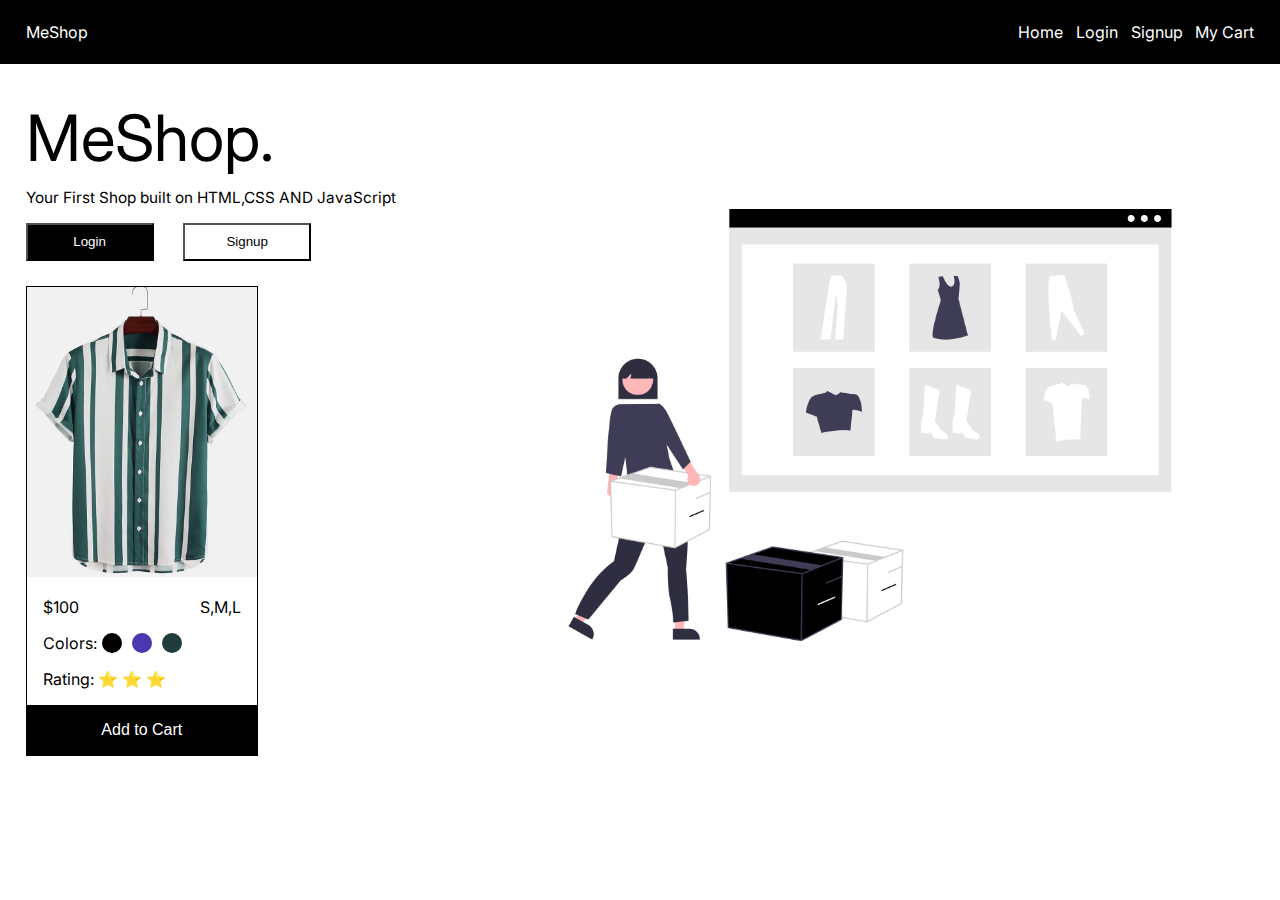
==== index.html @ 50f5e7cb "Done with shop dashboard code" ====
<!DOCTYPE html>
<html>

<head>
  <meta charset="utf-8" />
  <meta http-equiv="X-UA-Compatible" content="IE=edge" />
  <title>MeShop.</title>
  <meta name="description" content="" />
  <meta name="viewport" content="width=device-width, initial-scale=1" />
  <link rel="stylesheet" href="./styles.css" />
</head>

<body>
  <header>
    <nav id="navbar">
      <div id="navLeft">
        <a href="./index.html">MeShop</a>
      </div>
      <div id="navRight">
        <a href="#">Home</a>
        <a href="#">Login</a>
        <a href="#">Signup</a>
        <a href="#">My Cart</a>
      </div>
    </nav>
  </header>

  <div id="contentBox">
    <div id="contentLeft">
      <div id="contentLeft1">
        <h1>MeShop.</h1>
        <p>Your First Shop built on HTML,CSS AND JavaScript</p>
        <div id="leftButton">
          <button id="login">Login</button>
          <button id="signup">Signup</button>
        </div>
      </div>
      <div id="contentLeft2">
        <div class="item">
          <img src="shop/tshirt.png" alt="Item" />
          <div class="info">
            <div class="row">
              <div class="price">$100</div>
              <div class="sized">S,M,L</div>
            </div>
            <div class="colors">
              Colors:
              <div class="row">
                <div class="circle" style="background-color: #000"></div>
                <div class="circle" style="background-color: #4938af"></div>
                <div class="circle" style="background-color: #203d3e"></div>
              </div>
            </div>
            <div class="row">Rating: &#11088 &#11088 &#11088
            </div>
          </div>
          <button id="addBtn">Add to Cart</button>
        </div>
      </div>
    </div>
    <div id="contentRight">
      <img src="./landingPagePic.png">
    </div>
  </div>


</body>

</html>
---- styles.css ----
@import url('https://fonts.googleapis.com/css2?family=Inter:wght@200&family=Quattrocento&family=Ruda&display=swap');

body{
  margin: 0;
  max-width: 100%;
  font-family: inter;
}

#contentBox{
  width: 100%;
  display: flex;
  flex-flow: row wrap;
  justify-content: space-between;
}

#contentLeft{
  width: 30vw;
  padding: 2vw;
}

#contentRight img{
  width: 60vw;
  padding: 2vw;
  margin-top: 5vw;
}


#navbar{
  height: 5vw;
  background-color: #000;
  color: #fff;
  display: flex;
  justify-content: space-between;
  align-items: center;
}

a{
  text-decoration: none;
  color: #fff;
}

#navLeft, #navRight{
  padding: 2vw;
}

#navRight{
  display: flex;
  gap: 1vw;
}

#contentLeft1 h1{
  font-size: 5vw;
  font-weight: 400;
  line-height: 1vw;
}

#contentLeft1 p{
  font-weight: 400;
  font-size: 1.2vw;
}

#login{
  background-color: #000;
  width: 10vw;
  height: 3vw;
  color: #fff;
  margin-right: 2vw;
}

#signup{
  background-color: #fff;
  width: 10vw;
  height: 3vw;
  color: #000;
}

.item {
    border: 1px solid black;
    width: 60%;
    margin-top: 2vw;
  }

  .item img {
    max-width: 100%;
  }

  .item .row {
    display: flex;
    justify-content: space-between;
  }

   .item .info {
    padding: 1rem;
  }

  .item button {
    width: 100%;
    border-radius: none;
    border: none;
    padding: 1rem;
    font-size: 1rem;
    color: white;
    background-color: black;
    cursor: pointer;
  }

  .item .colors {
    display: flex;
    margin: 1rem 0;
  }

  .item .circle {
    width: 20px;
    height: 20px;
    border-radius: 100%;
    margin: 0 5px;
  }
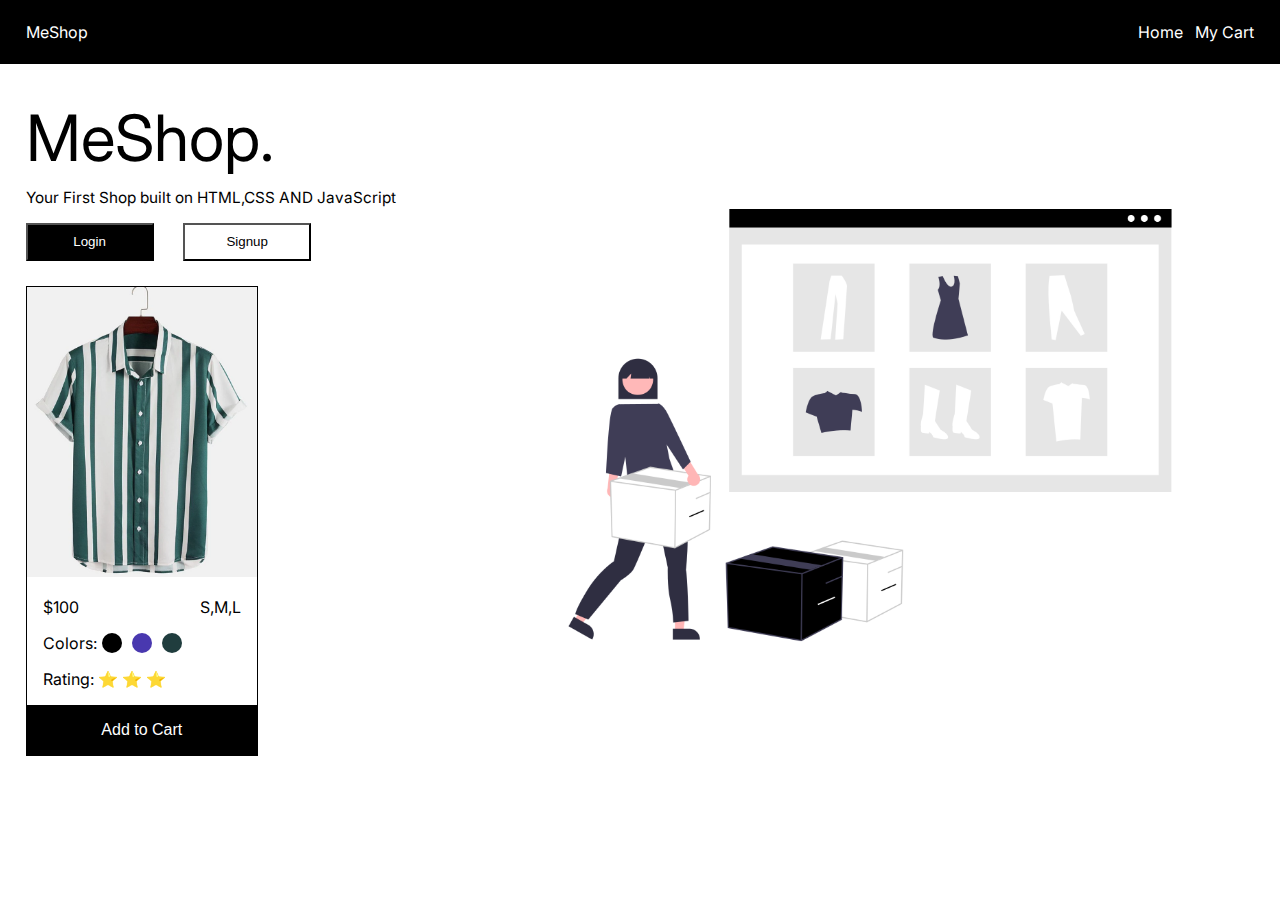
==== commit 74f70351: "Done with login and shop page code" ====
--- a/index.html
+++ b/index.html
@@ -7,20 +7,18 @@
   <title>MeShop.</title>
   <meta name="description" content="" />
   <meta name="viewport" content="width=device-width, initial-scale=1" />
-  <link rel="stylesheet" href="./styles.css" />
+  <link rel="stylesheet" href="/styles.css" />
 </head>
 
 <body>
   <header>
     <nav id="navbar">
       <div id="navLeft">
-        <a href="./index.html">MeShop</a>
+        <a href="/">MeShop</a>
       </div>
       <div id="navRight">
-        <a href="#">Home</a>
-        <a href="#">Login</a>
-        <a href="#">Signup</a>
-        <a href="#">My Cart</a>
+        <a href="/">Home</a>
+        <a href="/cart">My Cart</a>
       </div>
     </nav>
   </header>
@@ -59,11 +57,10 @@
       </div>
     </div>
     <div id="contentRight">
-      <img src="./landingPagePic.png">
+      <img src="/landingPagePic.png">
     </div>
   </div>
-
-
+  <script src="/script.js"></script>
 </body>
 
 </html>
